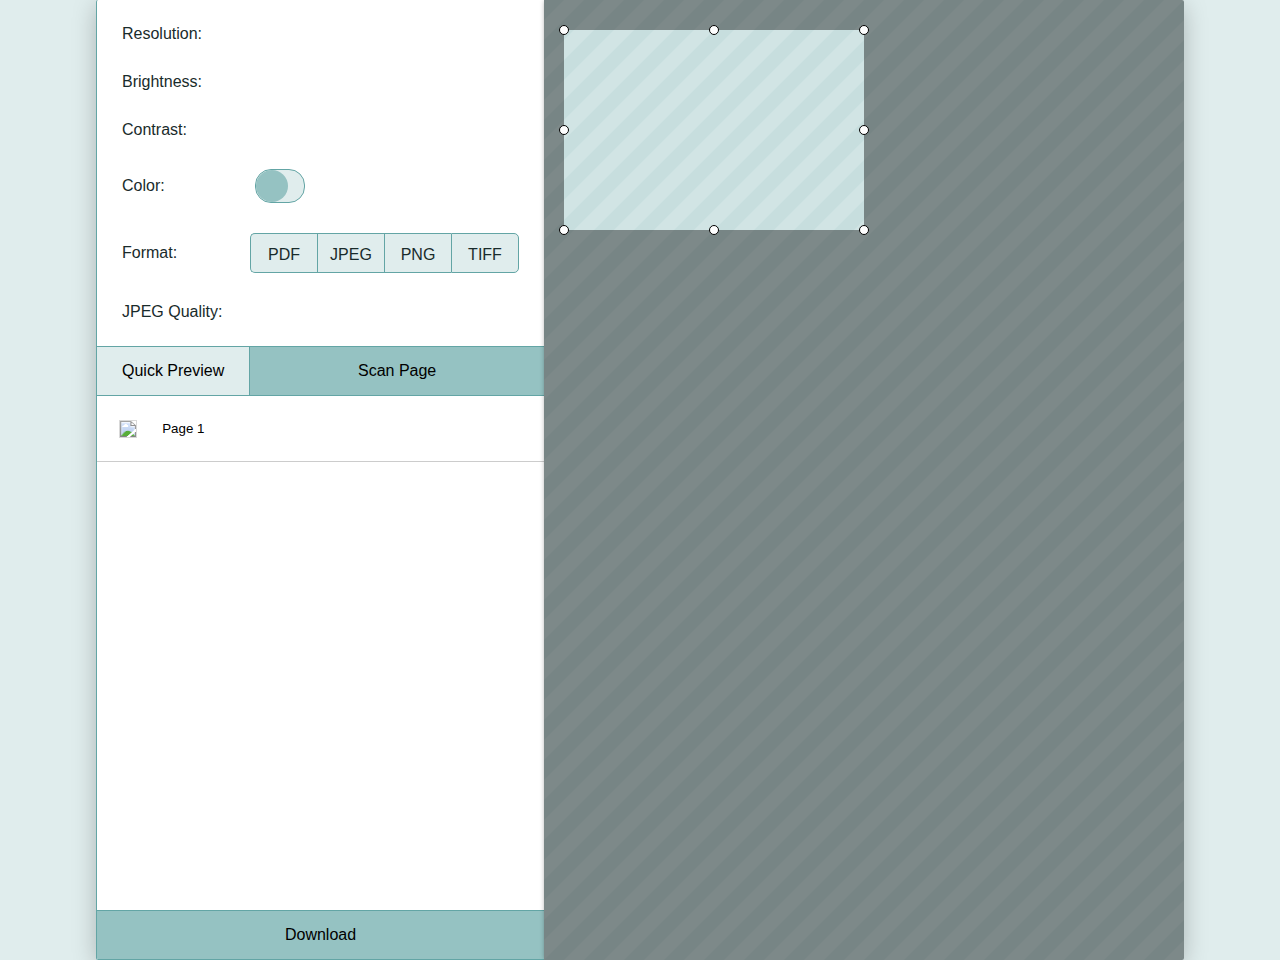
==== web/index.html @ 4958b8c4 "Basic UI, webserver and file structure" ====
<!doctype html>
<html>
    <head>
        <title>SANE Webscan</title>
        <meta charset="utf-8">
        <link rel="stylesheet" href="style.css">
        <script src="https://pro.fontawesome.com/releases/v5.3.1/js/all.js" integrity="sha384-eAVkiER0fL/ySiqS7dXu8TLpoR8d9KRzIYtG0Tz7pi24qgQIIupp0fn2XA1H90fP" crossorigin="anonymous"></script>
    </head>
    <body>
        <main>
            <section class="controls">
                <section class="devices">
                    <v-select :options="scanners" :searchable="false" :taggable="false" :filterable="false" v-model="options.scanner"></v-select>
                </section>
                <section class="settings">
                    <section class="option">
                        <label><i class="fa fa-expand-arrows"></i> Resolution:</label>
                        <v-range :value.sync="options.resolution" tooltip="hover" tooltip-dir="bottom"></v-range>
                    </section>
                    <section class="option">
                        <label><i class="fa fa-sun"></i> Brightness:</label>
                        <v-range :value.sync="options.brightness" tooltip="hover" tooltip-dir="bottom"></v-range>
                    </section>
                    <section class="option">
                        <label><i class="fa fa-adjust"></i> Contrast:</label>
                        <v-range :value.sync="options.contrast" tooltip="hover" tooltip-dir="bottom"></v-range>
                    </section>
                    <section class="option">
                        <label><i class="far fa-palette"></i> Color:</label>
                        <label for="color">
                            <i class="fa fa-fill-drip"></i>
                        </label>
                        <input type="checkbox" class="toggle" v-model="options.color" id="color"><label for="color"></label>
                        <label for="color">
                            <svg class="svg-inline--fa fa-palette fa-w-16" aria-hidden="true" data-prefix="fa" data-icon="palette" role="img" xmlns="http://www.w3.org/2000/svg" viewBox="0 0 512 512" data-fa-i2svg=""><defs><linearGradient id="g" gradientTransform="rotate(5)"><stop style="stop-color: #F230C7" offset="0%"/><stop style="stop-color: #25C9A6" offset="100%"/></linearGradient></defs><path fill="url(#g)" d="M204.3 5C104.9 24.4 24.8 104.3 5.2 203.4c-37 187 131.7 326.4 258.8 306.7 41.2-6.4 61.4-54.6 42.5-91.7-23.1-45.4 9.9-98.4 60.9-98.4h79.7c35.8 0 64.8-29.6 64.9-65.3C511.5 97.1 368.1-26.9 204.3 5zM96 320c-17.7 0-32-14.3-32-32s14.3-32 32-32 32 14.3 32 32-14.3 32-32 32zm32-128c-17.7 0-32-14.3-32-32s14.3-32 32-32 32 14.3 32 32-14.3 32-32 32zm128-64c-17.7 0-32-14.3-32-32s14.3-32 32-32 32 14.3 32 32-14.3 32-32 32zm128 64c-17.7 0-32-14.3-32-32s14.3-32 32-32 32 14.3 32 32-14.3 32-32 32z"></path></svg>
                        </label>
                    </section>
                    <section class="option">
                        <label><i class="fa fa-file-export"></i> Format:</label>
                        <input type="radio" class="toggle" v-model="options.filetype" name="filetype" id="filetype-pdf" value="pdf"><label for="filetype-pdf"><i class="fa fa-file-pdf"></i><span>PDF</span></label>
                        <input type="radio" class="toggle" v-model="options.filetype" name="filetype" id="filetype-jpeg" value="jpeg"><label for="filetype-jpeg"><i class="fa fa-camera"></i><span>JPEG</span></label>
                        <input type="radio" class="toggle" v-model="options.filetype" name="filetype" id="filetype-png" value="png"><label for="filetype-png"><i class="fa fa-image"></i><span>PNG</span></label>
                        <input type="radio" class="toggle" v-model="options.filetype" name="filetype" id="filetype-tiff" value="tiff"><label for="filetype-tiff"><i class="fa fa-file-invoice"></i><span>TIFF</span></label>
                    </section>
                    <section class="option" :style="{visibility: (options.filetype == 'pdf' || options.filetype == 'jpeg') ? 'visible' : 'hidden'}">
                        <label><i class="fa fa-percentage"></i> JPEG Quality:</label>
                        <v-range :value.sync="options.quality" tooltip="hover" tooltip-dir="bottom"></v-range>
                    </section>
                </section>
                <section class="actions">
                    <button><i class="fa fa-search"></i> Quick Preview</button>
                    <button class="primary"><i class="fa fa-file-signature"></i> Scan Page</button>
                </section>
                <section class="files" v-show="pages.length > 0">
                    <div class="file">
                        <span><img src="https://proxy.duckduckgo.com/iu/?u=https%3A%2F%2Fimgv2-1-f.scribdassets.com%2Fimg%2Fdocument%2F112295035%2Foriginal%2Fc0deca1a1f%2F1464801830&f=1"></span>
                        <input type="text" value="Page 1">
                        <span><i class="fa fa-times"></i></span>
                    </div>
                </section>
                <section class="actions" v-show="pages.length > 0">
                    <button class="primary"><i class="fa fa-download"></i> Download</button>
                </section>
            </section>
            <section class="preview">
                <div class="crop">
                    <img ref="preview">
                    <div class="top" style="height: 30px;"></div>
                    <div class="left" style="width: 20px;"></div>
                    <div class="selection" style="height: 200px; width: 300px;">
                        <div data-direction="top-left"></div>
                        <div data-direction="top"></div>
                        <div data-direction="top-right"></div>
                        <div data-direction="left"></div>
                        <div data-direction="right"></div>
                        <div data-direction="bottom-left"></div>
                        <div data-direction="bottom"></div>
                        <div data-direction="bottom-right"></div>
                    </div>
                    <div class="right"></div>
                    <div class="bottom"></div>
                </div>
            </section>
        </main>
        <script src="https://unpkg.com/vue@latest"></script>
        <script src="https://unpkg.com/vue-select@latest"></script>
        <script>window.exports={}</script>
        <script src="https://unpkg.com/vue-slider-component@latest"></script>
        <script>window.VueRange=window.exports["vue-slider-component"];delete window.exports;</script>
        <script src="script.js"></script>
    </body>
</html>
---- web/style.css ----
html:not(.fontawesome-i2svg-active) .svg-inline--fa { display: none; }

html {
    font-family: "Fira Sans", sans-serif;
    background: #e0eded; color: #192b2b;
}
body  {
    padding: 0; margin: 0;
    display: flex; align-items: center; justify-content: center;
    min-height: 100vh;
}

main {
    background: #fff; border-left: 1px solid #63a5a5;
    border-radius: 2px;
    box-shadow: 0 5px 25px -1px rgba(0,0,0,0.25);
    display: flex;
    overflow: hidden;
}

.controls {
    display: flex; flex-direction: column;
}
.option {
    padding: 15px 25px;
    display: flex; align-items: center;
}
.option>label:first-child { width: 8em; }
.option>label:first-child + :last-child { flex-grow: 1; }
.option:first-child { padding-top: 25px; }
.option:last-child { padding-bottom: 25px; }

.actions { display: flex; border-bottom: 1px solid #63a5a5; border-top: 1px solid #63a5a5; }
.actions button {
    margin: 0; padding: 15px 25px;
    font: inherit;
    cursor: pointer;
    border: none; background: #e0eded; color: #000;
}
.actions button:not(:last-child) { border-right: 1px solid #63a5a5; }
.actions button:hover { background: #d3e6e6; }
.actions button.primary {
    background: #95c2c2; color: #000;
    flex-grow: 1;
}
.actions button.primary:hover { background: #89baba; }

[type=checkbox].toggle { display: none; }
[type=checkbox].toggle + label {
    background: #e0eded; border: 1px solid #63a5a5; border-radius: 16px;
    height: 32px; width: 48px;
    margin: 0 5px;
    position: relative;
    cursor: pointer;
}
[type=checkbox].toggle + label:before {
    content: "";
    position: absolute;
    left: 0px; top: 0px; bottom: 0px; height: 32px; width: 32px;
    background: #95c2c2;
    border-radius: 16px;
    transition: transform 0.2s;
}
[type=checkbox].toggle + label:hover:before { background: #89baba; }
[type=checkbox].toggle:checked + label:before {
    transform: translateX(16px);
}

[type=radio].toggle { display: none }
[type=radio].toggle + label {
    display: flex; flex-direction: column; align-items: center; justify-content: center;
    padding: 12px 5px 8px;
    width: 3.5em;
    background: #e0eded; border: 1px solid #63a5a5;
    border-right: none;
    border-radius: 5px 0 0 5px;
    cursor: pointer;
}
[type=radio].toggle + label:hover { background: #d3e6e6; }
[type=radio].toggle + label:last-child {
    border-right: 1px solid #63a5a5;
    border-top-right-radius: 5px;
    border-bottom-right-radius: 5px;
}
[type=radio].toggle + label + [type=radio].toggle + label {
    border-top-left-radius: 0;
    border-bottom-left-radius: 0;
}
[type=radio].toggle + label .svg-inline--fa {
    font-size: 1.8em;
    margin-bottom: 5px;
}
[type=radio].toggle:checked + label {
    background: #95c2c2;    
}
[type=radio].toggle:checked + label:hover { background: #89baba; }

.dropdown-toggle { border: none !important; padding: 15px !important; background: #e0eded !important; border-bottom: 1px solid #63a5a5 !important; border-top: 1px solid #63a5a5 !important; border-radius: 0 !important; }
.clear { display: none !important; }
.dropdown-menu { box-shadow: none !important; border-bottom: 1px solid #63a5a5 !important; background: #fff !important; overflow-y: auto !important; }

.vue-slider { background: url("data:image/svg+xml,<svg xmlns='http://www.w3.org/2000/svg' viewBox='0 0 1 4'><path stroke='%2363a5a5' d='M0 2h1'/></svg>") !important; position: relative; }
.vue-slider-process { background: #95c2c2 !important; }
.vue-slider-dot { box-shadow: none !important; background: #95c2c2 !important; border: 1px solid #63a5a5; }
.vue-slider-dot:hover { background: #89baba !important; }
.vue-slider-tooltip { background: #d3e6e6 !important; border: 1px solid #63a5a5 !important; color: inherit !important; box-shadow: none !important; }

.files {
    flex-grow: 1;
    overflow-y: auto;
}
.file {
    display: flex;
    border-bottom: 1px solid rgba(0,0,0,0.2);
}
.file>input { flex-grow: 1; border: none; padding: 25px 4px; }
.file>span {
    padding: 5px 5px;
    width: 3.2em;
    display: flex; align-items: center; justify-content: center;
}
.file>span>img {
    max-width: 3.2em; max-height: 3.7em;
    border: 1px solid rgba(0,0,0,0.15);
}
.file>span>svg { cursor: pointer; }

.preview {
    background-color: #c7dede;
    background-image: url("data:image/svg+xml,%3Csvg width='40' height='40' viewBox='0 0 40 40' xmlns='http://www.w3.org/2000/svg'%3E%3Cg fill='%23e0eded' fill-opacity='0.4' fill-rule='evenodd'%3E%3Cpath d='M0 40L40 0H20L0 20M40 40V20L20 40'/%3E%3C/g%3E%3C/svg%3E");
    box-shadow: 0 0 5px -1px rgba(0,0,0,0.4);
    overflow: hidden;
}

.crop {
    width: 40em; height: 60em;
    display: flex; flex-wrap: wrap;
    position: relative;
}
.crop>img { position: absolute; top: 0; left: 0; right: 0; bottom: 0; }
.crop>div:not(.selection) { background: rgba(0,0,0,0.4); }
.crop>div.right { flex-grow: 1; }
.crop>div.top, .crop>div.bottom { width: 100%; }
.crop>div.bottom { height: 100%; }
.crop>div.selection { position: relative; cursor: move; }
.crop>div.selection>div { background: #fff; width: 8px; height: 8px; border: 1px solid #000; border-radius: 5px; position: absolute; transform: translate(-50%, -50%); }
.crop>div.selection>div:before { content: ""; position: absolute; top: -5px; left: -5px; right: -5px; bottom: -5px; }
.crop>div.selection>[data-direction=top-left] { top: 0; left: 0; cursor: nwse-resize; }
.crop>div.selection>[data-direction=top] { top: 0; left: 50%; cursor: ns-resize; }
.crop>div.selection>[data-direction=top-right] { top: 0; left: 100%; cursor: nesw-resize; }
.crop>div.selection>[data-direction=left] { top: 50%; left: 0; cursor: ew-resize; }
.crop>div.selection>[data-direction=right] { top: 50%; left: 100%; cursor: ew-resize; }
.crop>div.selection>[data-direction=bottom-left] { top: 100%; left: 0; cursor: nesw-resize; }
.crop>div.selection>[data-direction=bottom] { top: 100%; left: 50%; cursor: ns-resize; }
.crop>div.selection>[data-direction=bottom-right] { top: 100%; left: 100%; cursor: nwse-resize; }
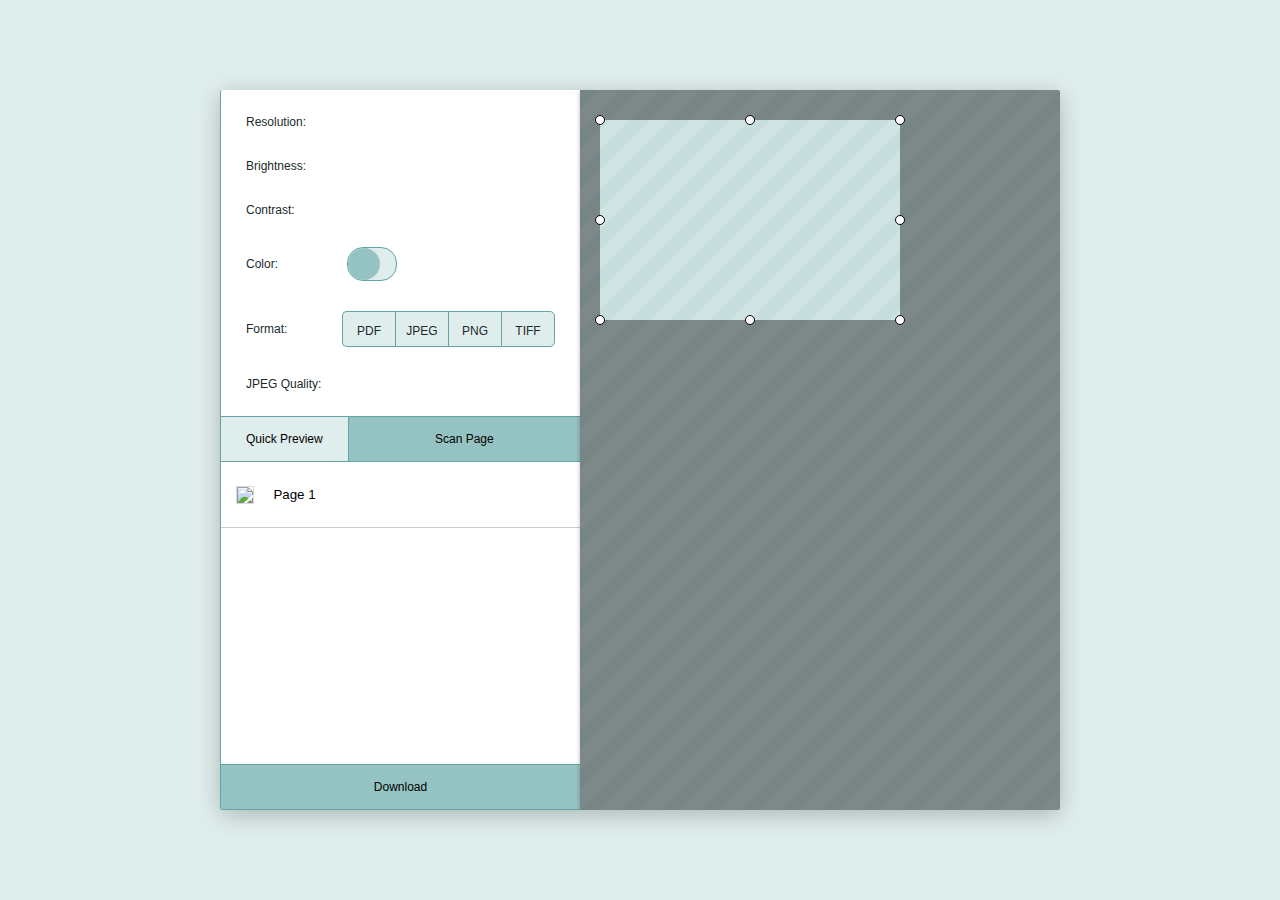
==== commit d65fcbc9: "Add button support" ====
--- a/web/index.html
+++ b/web/index.html
@@ -15,15 +15,15 @@
                 <section class="settings">
                     <section class="option">
                         <label><i class="fa fa-expand-arrows"></i> Resolution:</label>
-                        <v-range :value.sync="options.resolution" tooltip="hover" tooltip-dir="bottom"></v-range>
+                        <v-range :value.sync="options.resolution" min="0" max="7" tooltip="hover" tooltip-dir="bottom"></v-range>
                     </section>
                     <section class="option">
                         <label><i class="fa fa-sun"></i> Brightness:</label>
-                        <v-range :value.sync="options.brightness" tooltip="hover" tooltip-dir="bottom"></v-range>
+                        <v-range :value.sync="options.brightness" min="-100" max="100" tooltip="hover" tooltip-dir="bottom"></v-range>
                     </section>
                     <section class="option">
                         <label><i class="fa fa-adjust"></i> Contrast:</label>
-                        <v-range :value.sync="options.contrast" tooltip="hover" tooltip-dir="bottom"></v-range>
+                        <v-range :value.sync="options.contrast" min="-100" max="100" tooltip="hover" tooltip-dir="bottom"></v-range>
                     </section>
                     <section class="option">
                         <label><i class="far fa-palette"></i> Color:</label>
--- a/web/style.css
+++ b/web/style.css
@@ -1,7 +1,7 @@
 html:not(.fontawesome-i2svg-active) .svg-inline--fa { display: none; }
 
 html {
-    font-family: "Fira Sans", sans-serif;
+    font-family: "Fira Sans", sans-serif; font-size: 12px;
     background: #e0eded; color: #192b2b;
 }
 body  {
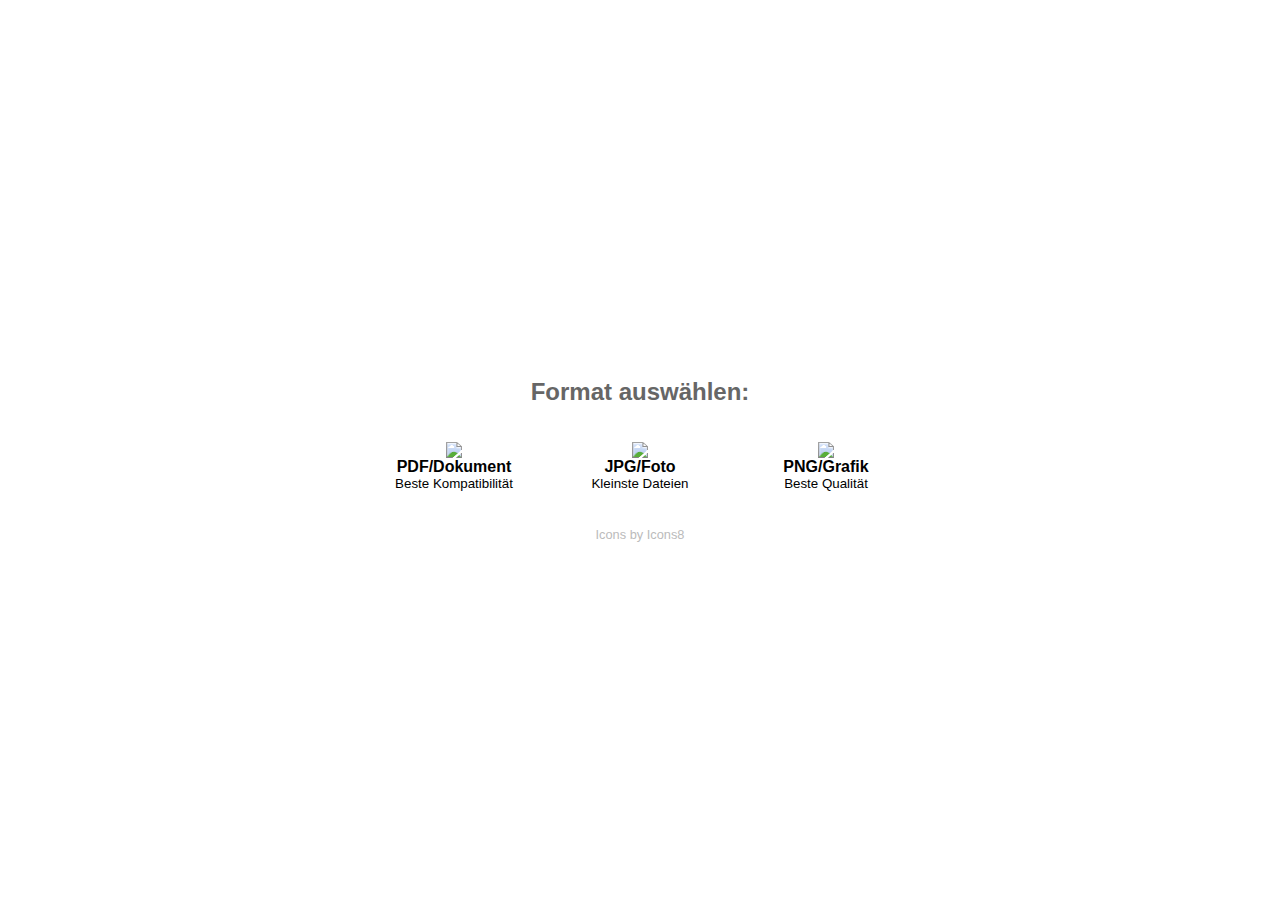
==== commit ba9922cb: "New basic frontend, formats and copying" ====
--- a/web/index.html
+++ b/web/index.html
@@ -1,92 +1,30 @@
 <!doctype html>
 <html>
-    <head>
-        <title>SANE Webscan</title>
-        <meta charset="utf-8">
-        <link rel="stylesheet" href="style.css">
-        <script src="https://pro.fontawesome.com/releases/v5.3.1/js/all.js" integrity="sha384-eAVkiER0fL/ySiqS7dXu8TLpoR8d9KRzIYtG0Tz7pi24qgQIIupp0fn2XA1H90fP" crossorigin="anonymous"></script>
-    </head>
-    <body>
-        <main>
-            <section class="controls">
-                <section class="devices">
-                    <v-select :options="scanners" :searchable="false" :taggable="false" :filterable="false" v-model="options.scanner"></v-select>
-                </section>
-                <section class="settings">
-                    <section class="option">
-                        <label><i class="fa fa-expand-arrows"></i> Resolution:</label>
-                        <v-range :value.sync="options.resolution" min="0" max="7" tooltip="hover" tooltip-dir="bottom"></v-range>
-                    </section>
-                    <section class="option">
-                        <label><i class="fa fa-sun"></i> Brightness:</label>
-                        <v-range :value.sync="options.brightness" min="-100" max="100" tooltip="hover" tooltip-dir="bottom"></v-range>
-                    </section>
-                    <section class="option">
-                        <label><i class="fa fa-adjust"></i> Contrast:</label>
-                        <v-range :value.sync="options.contrast" min="-100" max="100" tooltip="hover" tooltip-dir="bottom"></v-range>
-                    </section>
-                    <section class="option">
-                        <label><i class="far fa-palette"></i> Color:</label>
-                        <label for="color">
-                            <i class="fa fa-fill-drip"></i>
-                        </label>
-                        <input type="checkbox" class="toggle" v-model="options.color" id="color"><label for="color"></label>
-                        <label for="color">
-                            <svg class="svg-inline--fa fa-palette fa-w-16" aria-hidden="true" data-prefix="fa" data-icon="palette" role="img" xmlns="http://www.w3.org/2000/svg" viewBox="0 0 512 512" data-fa-i2svg=""><defs><linearGradient id="g" gradientTransform="rotate(5)"><stop style="stop-color: #F230C7" offset="0%"/><stop style="stop-color: #25C9A6" offset="100%"/></linearGradient></defs><path fill="url(#g)" d="M204.3 5C104.9 24.4 24.8 104.3 5.2 203.4c-37 187 131.7 326.4 258.8 306.7 41.2-6.4 61.4-54.6 42.5-91.7-23.1-45.4 9.9-98.4 60.9-98.4h79.7c35.8 0 64.8-29.6 64.9-65.3C511.5 97.1 368.1-26.9 204.3 5zM96 320c-17.7 0-32-14.3-32-32s14.3-32 32-32 32 14.3 32 32-14.3 32-32 32zm32-128c-17.7 0-32-14.3-32-32s14.3-32 32-32 32 14.3 32 32-14.3 32-32 32zm128-64c-17.7 0-32-14.3-32-32s14.3-32 32-32 32 14.3 32 32-14.3 32-32 32zm128 64c-17.7 0-32-14.3-32-32s14.3-32 32-32 32 14.3 32 32-14.3 32-32 32z"></path></svg>
-                        </label>
-                    </section>
-                    <section class="option">
-                        <label><i class="fa fa-file-export"></i> Format:</label>
-                        <input type="radio" class="toggle" v-model="options.filetype" name="filetype" id="filetype-pdf" value="pdf"><label for="filetype-pdf"><i class="fa fa-file-pdf"></i><span>PDF</span></label>
-                        <input type="radio" class="toggle" v-model="options.filetype" name="filetype" id="filetype-jpeg" value="jpeg"><label for="filetype-jpeg"><i class="fa fa-camera"></i><span>JPEG</span></label>
-                        <input type="radio" class="toggle" v-model="options.filetype" name="filetype" id="filetype-png" value="png"><label for="filetype-png"><i class="fa fa-image"></i><span>PNG</span></label>
-                        <input type="radio" class="toggle" v-model="options.filetype" name="filetype" id="filetype-tiff" value="tiff"><label for="filetype-tiff"><i class="fa fa-file-invoice"></i><span>TIFF</span></label>
-                    </section>
-                    <section class="option" :style="{visibility: (options.filetype == 'pdf' || options.filetype == 'jpeg') ? 'visible' : 'hidden'}">
-                        <label><i class="fa fa-percentage"></i> JPEG Quality:</label>
-                        <v-range :value.sync="options.quality" tooltip="hover" tooltip-dir="bottom"></v-range>
-                    </section>
-                </section>
-                <section class="actions">
-                    <button><i class="fa fa-search"></i> Quick Preview</button>
-                    <button class="primary"><i class="fa fa-file-signature"></i> Scan Page</button>
-                </section>
-                <section class="files" v-show="pages.length > 0">
-                    <div class="file">
-                        <span><img src="https://proxy.duckduckgo.com/iu/?u=https%3A%2F%2Fimgv2-1-f.scribdassets.com%2Fimg%2Fdocument%2F112295035%2Foriginal%2Fc0deca1a1f%2F1464801830&f=1"></span>
-                        <input type="text" value="Page 1">
-                        <span><i class="fa fa-times"></i></span>
-                    </div>
-                </section>
-                <section class="actions" v-show="pages.length > 0">
-                    <button class="primary"><i class="fa fa-download"></i> Download</button>
-                </section>
-            </section>
-            <section class="preview">
-                <div class="crop">
-                    <img ref="preview">
-                    <div class="top" style="height: 30px;"></div>
-                    <div class="left" style="width: 20px;"></div>
-                    <div class="selection" style="height: 200px; width: 300px;">
-                        <div data-direction="top-left"></div>
-                        <div data-direction="top"></div>
-                        <div data-direction="top-right"></div>
-                        <div data-direction="left"></div>
-                        <div data-direction="right"></div>
-                        <div data-direction="bottom-left"></div>
-                        <div data-direction="bottom"></div>
-                        <div data-direction="bottom-right"></div>
-                    </div>
-                    <div class="right"></div>
-                    <div class="bottom"></div>
-                </div>
-            </section>
-        </main>
-        <script src="https://unpkg.com/vue@latest"></script>
-        <script src="https://unpkg.com/vue-select@latest"></script>
-        <script>window.exports={}</script>
-        <script src="https://unpkg.com/vue-slider-component@latest"></script>
-        <script>window.VueRange=window.exports["vue-slider-component"];delete window.exports;</script>
-        <script src="script.js"></script>
-    </body>
+  <head>
+    <title>Scannen</title>
+    <meta charset="utf-8">
+    <style>
+      * { box-sizing: border-box; }
+      body { background: #fff; color: #666; font-family: sans-serif; margin: 0; padding: 0; display: flex; flex-direction: column; justify-content: center; min-height: 100vh; align-items: center; }
+      main { display: flex; justify-content: center; } 
+      #loading { position: fixed; top: 0; left: 0; right: 0; bottom: 0; width: 100%; height: 100%; background: #fff; display: flex; justify-content: center; align-items: center; display: none; }
+      a { display: flex; flex-direction: column; align-items: center; margin: 5px; padding: 10px; width: 11em; color: #000; border-radius: 5px; text-decoration: none; border: 1px solid transparent; }
+      a:hover { border: 1px solid #000; }
+      body>small { margin-top: 20px; font-size: 0.8em; color: #bbb; }
+      
+    </style>
+    <script>
+      function load() { document.getElementById("loading").style.display = "flex"; document.body.focus(); document.body.blur(); }
+    </script>
+  </head>
+  <body>
+    <h2>Format auswählen:</h2>
+    <main>
+      <a href="/scan.pdf" onclick="load()"><img src="https://img.icons8.com/clouds/100/000000/pdf.png"><strong>PDF/Dokument</strong><small>Beste Kompatibilität</small></a>
+      <a href="/scan.jpg" onclick="load()"><img src="https://img.icons8.com/clouds/100/000000/compact-camera.png"><strong>JPG/Foto</strong><small>Kleinste Dateien</small></a>
+      <a href="/scan.png" onclick="load()"><img src="https://img.icons8.com/clouds/100/000000/image-file.png"><strong>PNG/Grafik</strong><small>Beste Qualität</small></a>
+    </main>
+    <small>Icons by Icons8</small>
+    <div id="loading"><img src="http://rendro.github.io/SVG-Spinner/images/fading-loader.svg"></div>
+  </body>
 </html>
